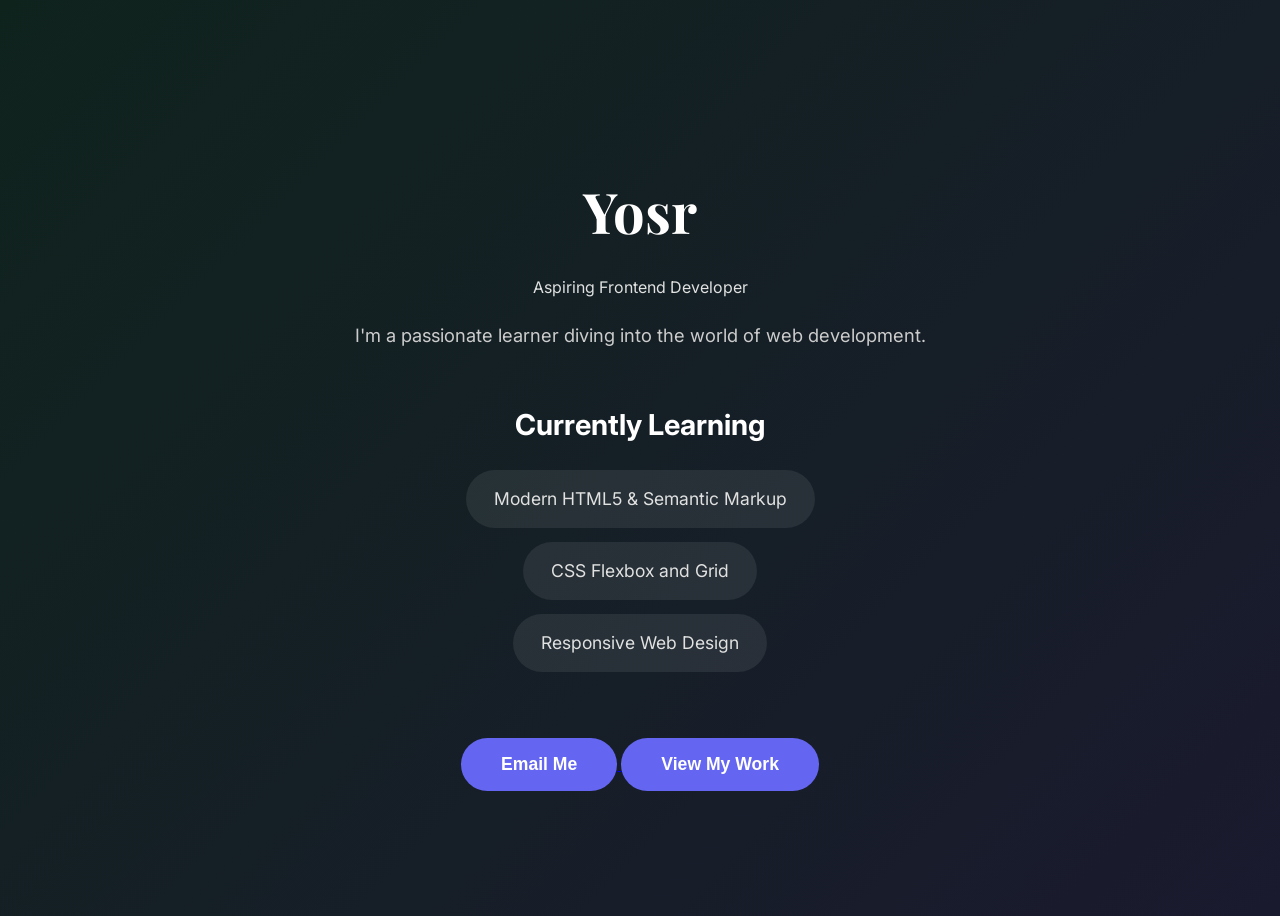
==== index.html @ 36136a34 "Day-1" ====
<!DOCTYPE html>
<html lang="en">
<head>
    <meta charset="UTF-8">
    <meta name="viewport" content="width=device-width, initial-scale=1.0">
    <title>YOSR | Frontend Learner</title>
    
    <link href="https://fonts.googleapis.com/css2?family=Inter:wght@400;500;600&family=Playfair+Display:wght@600&display=swap" rel="stylesheet">
    <link rel="stylesheet" href="style.css">
</head>

<body>
    <div class="container">
        <header>
            <h1>Yosr</h1>
            <p>Aspiring Frontend Developer</p>
        </header>

        <section class="bio">
            <p>I'm a passionate learner diving into the world of web development.</p>
        </section>

        <section class="learning">
            <h2>Currently Learning</h2>
            <ul>
                <li>Modern HTML5 & Semantic Markup</li>
                <li>CSS Flexbox and Grid</li>
                <li>Responsive Web Design</li>
            </ul>
        </section>

        <a href="mailto:yosserayari021@gmail.com">
            <button class="contact-btn">Email Me</button>
        </a>
        <a href="work.html">
            <button class="work-btn">View My Work</button>
        </a>
    </div>
</body>
</html>
---- style.css ----
* {
    margin: 1;
    padding: 0; 
    box-sizing: border-box;
}

body {
    font-family: 'Inter', system-ui, sans-serif;
    background: linear-gradient(135deg, oklch(23.694% 0.02877 172.351), #1a1a2e);
    color: oklch(90.869% 0.00166 148.463);
    line-height: 1.7;
    padding: 60px 20px;
    min-height: 100vh;
    display: flex;
    align-items: center;
}

.container {
    max-width: 620px;
    margin: 0 auto;
    text-align: center;
}

h1 {
    font-family: 'Playfair Display', sans-serif;
    font-size: 3.5rem;
    margin-bottom: 8px;
    color: #ffffff;
}

.subtitle {
    font-size: 1.3rem;
    color: #a0a0ff;
    margin-bottom: 40px;
}

.bio {
    font-size: 1.15rem;
    margin-bottom: 50px;
    color: #cccccc;
}

.learning h2 {
    font-size: 1.8rem;
    margin-bottom: 20px;
    color: #ffffff;
}

.learning ul {
    list-style: none;
    display: flex;
    flex-direction: column;
    gap: 14px;
    align-items: center;
}

.learning li {
    font-size: 1.1rem;
    background: rgba(255,255,255,0.08);
    padding: 14px 28px;
    border-radius: 50px;
    width: fit-content;
    transition: all 0.3s ease;
}

.learning li:hover {
    background: rgba(160, 160, 255, 0.2);
    transform: translateY(-3px);
}

.contact-btn {
    margin-top: 50px;
    padding: 16px 40px;
    font-size: 1.1rem;
    font-weight: 600;
    background: #6466f1;
    color: white;
    border: none;
    border-radius: 50px;
    cursor: pointer;
    transition: all 0.3s ease;
}

.contact-btn:hover {
    background: #8184ff;
    transform: scale(1.05);
}
.work-btn {
    margin-top: 20px;
    padding: 16px 40px;
    font-size: 1.1rem;
    font-weight: 600;
    background: #6466f1;
    color: white;
    border: none;
    border-radius: 50px;
    cursor: pointer;
    transition: all 0.3s ease;
}

.work-btn:hover {
    background: #8184ff;
    transform: scale(1.05);
}
@media (max-width: 600px) {
    h1 {
        font-size: 2.8rem;
    }
}
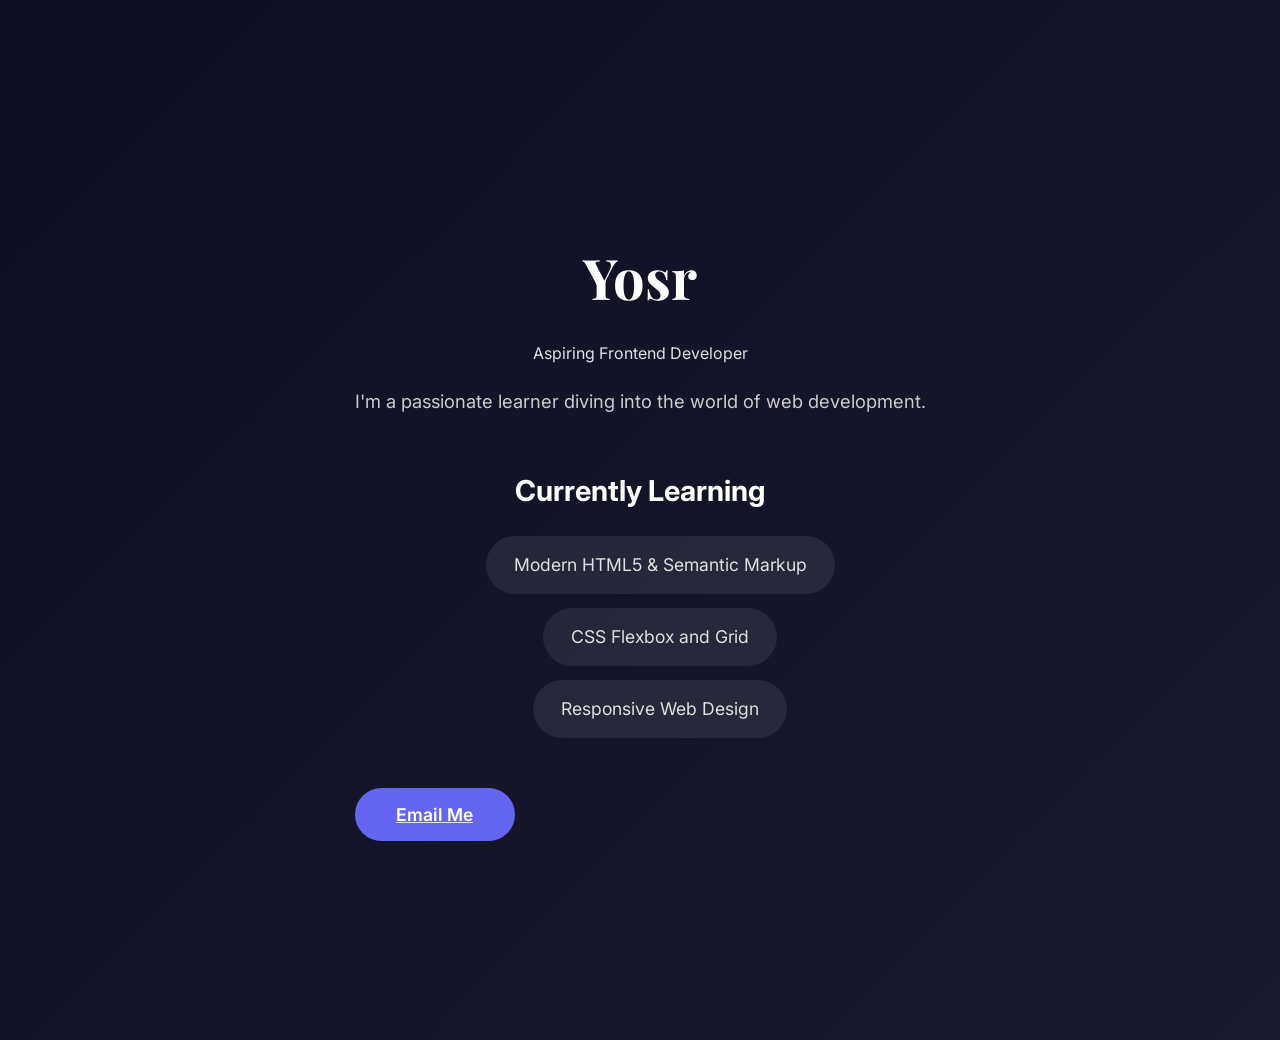
==== commit d566c76c: "Add files via upload" ====
--- a/index.html
+++ b/index.html
@@ -32,9 +32,6 @@
         <a href="mailto:yosserayari021@gmail.com">
             <button class="contact-btn">Email Me</button>
         </a>
-        <a href="work.html">
-            <button class="work-btn">View My Work</button>
-        </a>
     </div>
 </body>
-</html>
+</html>
--- a/style.css
+++ b/style.css
@@ -1,13 +1,91 @@
+<<<<<<< HEAD
+:root {
+    --superhero: 'Bangers', cursive;
+    --fantasy: 'MedievalSharp', cursive;
+    --space: 'Orbitron', sans-serif;
+    --military: 'Black Ops One', cursive;
+    --romantic: 'La Belle Aurore', cursive;
+    --scary: 'Creepster', cursive;
+    --cowboy: 'Rye', cursive;
+    --regular: sans-serif;
+    --fantasy: 'MedievalSharp', cursive;
+    --font: var(--regular);
+    --sharp: 0;
+    --soft: 10px;
+    --round: 100px;
+    
+    --image: var(--soft);
+    
+    --background: #f5f5f5;
+    --text: #222222;
+    
+    --light: var(--background);
+    --dark: var(--text);
+}
+
+
+body, html {
+    margin: 0;
+    padding: 10px;
+    background: var(--background);
+    color: var(--text);
+    font-family: var(--font);
+}
+
+img {
+    width: 30%;
+    border-radius: calc(var(--image) * 2);
+    border: 4px solid var(--text);
+}
+
+a {
+    color: var(--text);
+}
+
+input {
+    display: block;
+    margin: 20px 0 0;
+    width: 160px;
+    box-sizing: border-box;
+    padding: 4px 8px;
+    border-width: 1px; 
+    border-style: solid;
+    border-color:  var(--text);
+    color: var(--text);
+    background: none;
+    border-radius: var(--image);
+    font-family: var(--font);
+}
+
+::placeholder {
+    color: var(--text);
+}
+
+button {
+    border-radius: var(--image);
+    padding: 5px 10px;
+    border: none;
+    background: var(--text);
+    color: var(--background);
+    font-weight: bold;
+    box-sizing: border-box;
+    display: block;
+    margin: 8px 0;
+    cursor: pointer;
+    font-family: var(--font);
+    width: 160px;
+}
+=======
 * {
-    margin: 1;
-    padding: 0; 
+    margin: 0;
+    padding: 0;
     box-sizing: border-box;
 }
 
 body {
     font-family: 'Inter', system-ui, sans-serif;
-    background: linear-gradient(135deg, oklch(23.694% 0.02877 172.351), #1a1a2e);
-    color: oklch(90.869% 0.00166 148.463);
+    background: linear-gradient(135deg, #0f0f23, #1a1a2e);
+    color: #e0e0e0;
     line-height: 1.7;
     padding: 60px 20px;
     min-height: 100vh;
@@ -85,25 +163,11 @@
     background: #8184ff;
     transform: scale(1.05);
 }
-.work-btn {
-    margin-top: 20px;
-    padding: 16px 40px;
-    font-size: 1.1rem;
-    font-weight: 600;
-    background: #6466f1;
-    color: white;
-    border: none;
-    border-radius: 50px;
-    cursor: pointer;
-    transition: all 0.3s ease;
-}
 
-.work-btn:hover {
-    background: #8184ff;
-    transform: scale(1.05);
-}
+/* Responsive */
 @media (max-width: 600px) {
     h1 {
         font-size: 2.8rem;
     }
-}+}
+>>>>>>> 325556201b100698cdaa05d8305d1984fb808ded
